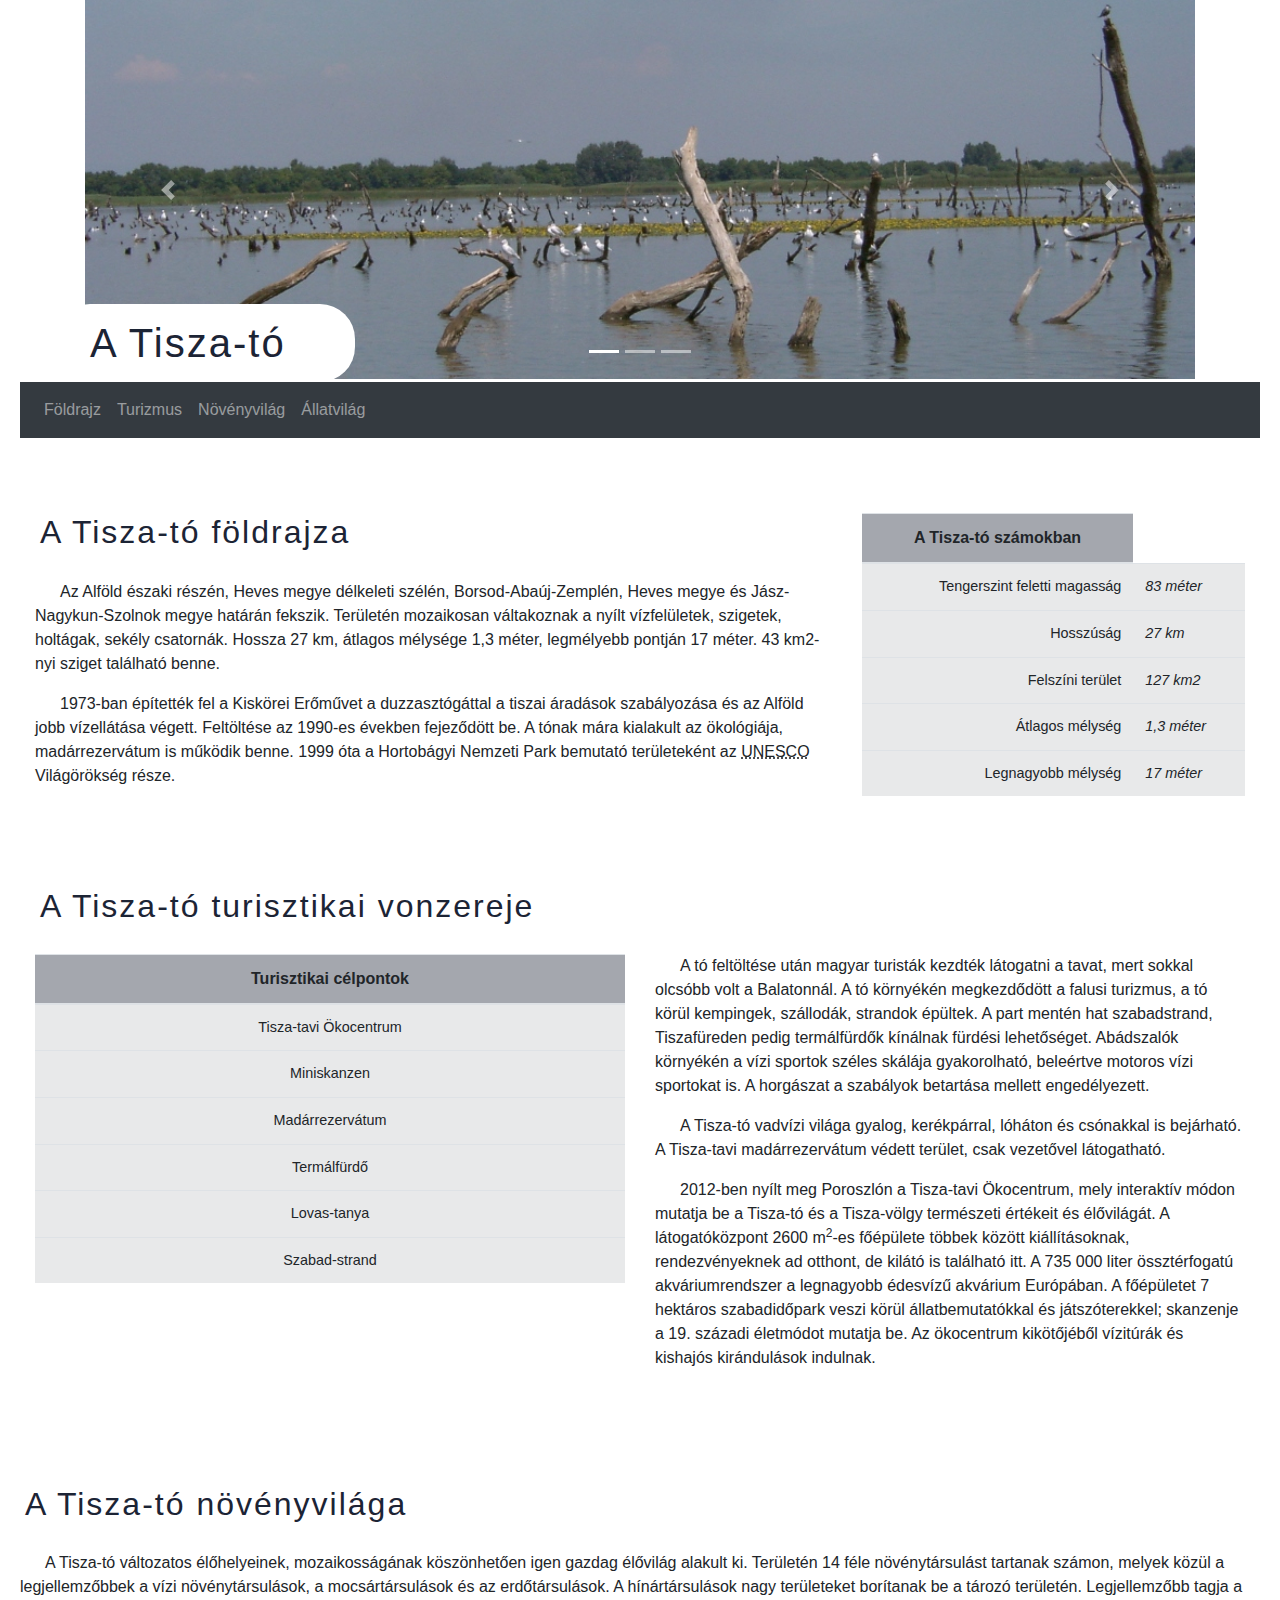
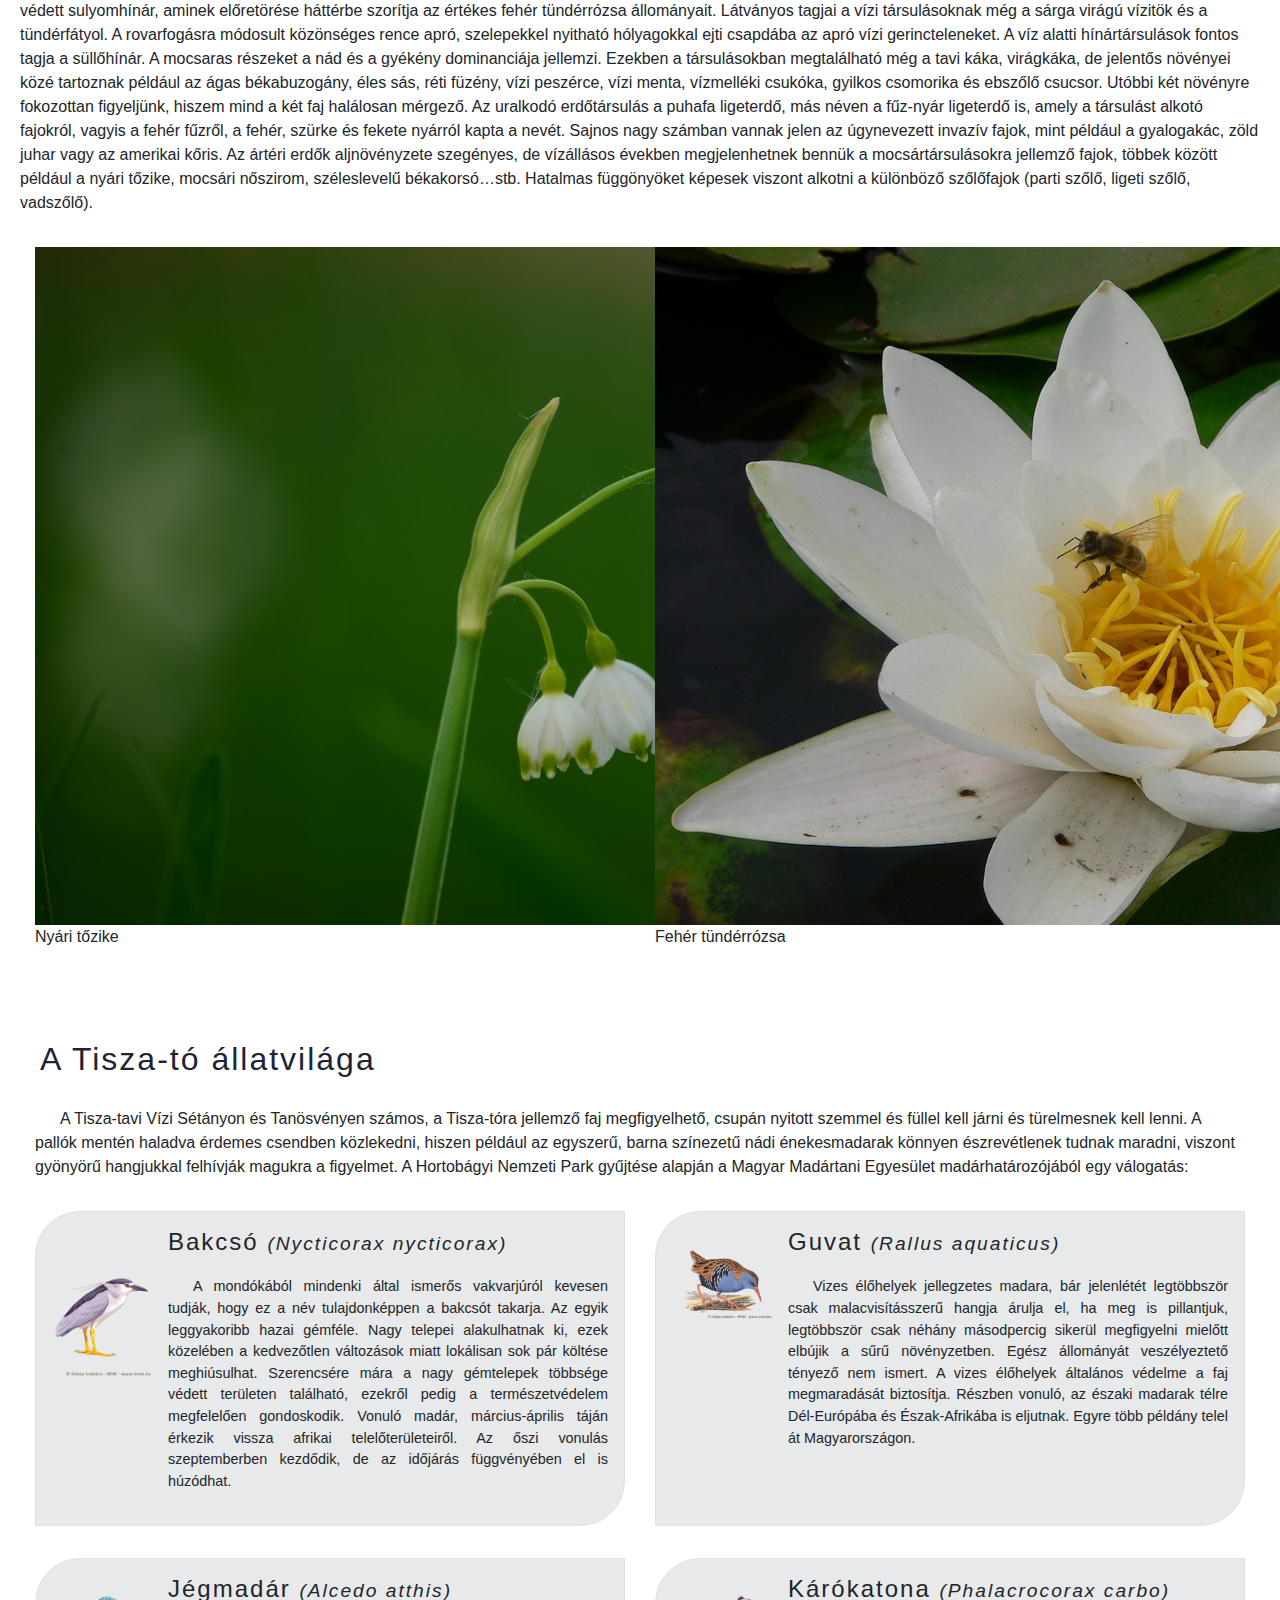
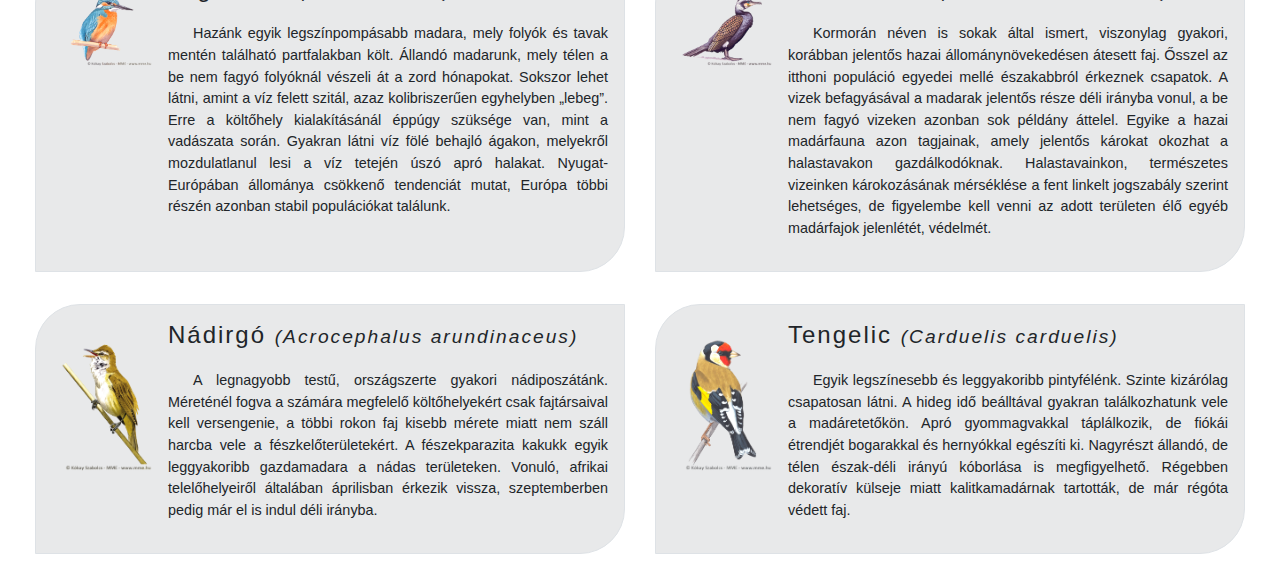
==== index.html @ bac667ed "2feladat" ====
<!DOCTYPE html>
<html lang="en">
<head>
  <meta charset="utf8">
  <meta name="viewport" content="width=device-width, initial-scale=1">
  <link rel="stylesheet" href="bootstrap.min.css">
  <link rel="stylesheet" href="tiszato.css">
  <script src="jquery.min.js"></script>
  <script src="popper.min.js"></script>
  <script src="bootstrap.min.js"></script>  
  <script src="tiszato.js"></script>
  <title>Tiszta-tó</title>
</head>
<body>

<div class="container" id="kepek">
  <div id="demo" class="carousel slide" data-ride="carousel">
    <!-- Indicators -->
    <ul class="carousel-indicators">
      <li data-target="#demo" data-slide-to="0" class="active"></li>
      <li data-target="#demo" data-slide-to="1"></li>
      <li data-target="#demo" data-slide-to="2"></li>
    </ul>      
    <!-- The slideshow -->
    <div class="carousel-inner">
      <div class="carousel-item active">
        <img src="kepek/fej1.jpg" alt="Pihenők" title="Pihenők">
      </div>
      <div class="carousel-item">
        <img src="kepek/fej2.jpg" alt="Vizisétány" title="Vizisétány">
      </div>
    </div>      
    <!-- Left and right controls -->
    <a class="carousel-control-prev" href="#demo" data-slide="prev">
      <span class="carousel-control-prev-icon"></span>
    </a>
    <a class="carousel-control-next" href="#demo" data-slide="next">
      <span class="carousel-control-next-icon"></span>
    </a>
  </div>
  <h1 class="d-none d-md-block">A Tisza-tó</h1>
</div>

<nav class="navbar navbar-expand-sm bg-dark navbar-dark sticky-top">
  <ul class="navbar-nav">
    <li class="nav-item">
      <a class="nav-link" href="#foldrajz">Földrajz</a>
    </li>
    <li class="nav-item">
      <a class="nav-link" href="#turizmus">Turizmus</a>
    </li>
    <li class="nav-item">
      <a class="nav-link" href="#novenyvilag">Növényvilág</a>
    </li> 
    <li class="nav-item">
      <a class="nav-link" href="#allatvilag">Állatvilág</a>
    </li>    
  </ul>
</nav>

<div class="container-fluid">
  <div class="row">
    <div class="col-lg-8">
      <h2 class="display-5" id="foldrajz">A Tisza-tó földrajza</h2>
      <p>Az Alföld északi részén, Heves megye délkeleti szélén, Borsod-Abaúj-Zemplén, Heves megye és Jász-Nagykun-Szolnok megye határán fekszik. Területén mozaikosan váltakoznak a nyílt vízfelületek, szigetek, holtágak, sekély csatornák. Hossza 27 km, átlagos mélysége 1,3 méter, legmélyebb pontján 17 méter. 43 km2-nyi sziget található benne.</p>
      <p>1973-ban építették fel a Kiskörei Erőművet a duzzasztógáttal a tiszai áradások szabályozása és az Alföld jobb vízellátása végett. Feltöltése az 1990-es években fejeződött be. A tónak mára kialakult az ökológiája, madárrezervátum is működik benne. 1999 óta a Hortobágyi Nemzeti Park bemutató területeként az <abbr title="Egyesült Nemzetek Nevelésügyi, Tudományos és Kulturális Szervezete">UNESCO</abbr> Világörökség része.</p>
    </div>
    <div class="col-lg-4">
      <table class="table table-hover elsotable">
        <thead>
          <tr>
            <th>A Tisza-tó számokban</th>
          </tr>
        </thead>
        <tbody>
          <tr>
            <td>Tengerszint feletti magasság</td>
            <td>83 méter</td>
          </tr>
          <tr>
            <td>Hosszúság</td>
            <td>27 km</td>
          </tr>
          <tr>
            <td>Felszíni terület</td>
            <td>127 km2</td>
          </tr>
          <tr>
            <td>Átlagos mélység</td>
            <td>1,3 méter</td>
          </tr>
          <tr>
            <td>Legnagyobb mélység</td>
            <td>17 méter</td>
          </tr>
        </tbody>
      </table>
    </div>
  </div>
  
  <h2 class="display-5" id="turizmus">A Tisza-tó turisztikai vonzereje</h2>
  <div class="row">    
    <div class="col-lg-6">
      <table class="table table-hover">
        <thead>
          <tr>
            <th>Turisztikai célpontok</th>
          </tr>
        </thead>
        <tbody class="kozep keplink">
          <tr>
            <td onclick="turizmus('okocentrum');">Tisza-tavi Ökocentrum</td>
          </tr>
          <tr>
            <td onclick="turizmus('skanzen');">Miniskanzen</td>
          </tr>
          <tr>
            <td onclick="turizmus('madarrezervatum');">Madárrezervátum</td>
          </tr>
          <tr>
            <td onclick="turizmus('termalfurdo');">Termálfürdő</td>
          </tr>
          <tr>
            <td onclick="turizmus('lovastanya');">Lovas-tanya</td>
          </tr>
          <tr>
            <td onclick="turizmus('strand');">Szabad-strand</td>
          </tr>
        </tbody>
      </table>
    </div>    
    <div class="col-lg-6">      
      <div id="turizmusszovegkeret">
        <p>A tó feltöltése után magyar turisták kezdték látogatni a tavat, mert sokkal olcsóbb volt a Balatonnál. A tó környékén megkezdődött a falusi turizmus, a tó körül kempingek, szállodák, strandok épültek. A part mentén hat szabadstrand, Tiszafüreden pedig termálfürdők kínálnak fürdési lehetőséget. Abádszalók környékén a vízi sportok széles skálája gyakorolható, beleértve motoros vízi sportokat is. A horgászat a szabályok betartása mellett engedélyezett.</p>
        <p>A Tisza-tó vadvízi világa gyalog, kerékpárral, lóháton és csónakkal is bejárható. A Tisza-tavi madárrezervátum védett terület, csak vezetővel látogatható.</p>
        <p>2012-ben nyílt meg Poroszlón a Tisza-tavi Ökocentrum, mely interaktív módon mutatja be a Tisza-tó és a Tisza-völgy természeti értékeit és élővilágát. A látogatóközpont 2600 m<sup>2</sup>-es főépülete többek között kiállításoknak, rendezvényeknek ad otthont, de kilátó is található itt. A 735 000 liter össztérfogatú akváriumrendszer a legnagyobb édesvízű akvárium Európában. A főépületet 7 hektáros szabadidőpark veszi körül állatbemutatókkal és játszóterekkel; skanzenje a 19. századi életmódot mutatja be. Az ökocentrum kikötőjéből vízitúrák és kishajós kirándulások indulnak.</p>
      </div>
      <div id="turizmuskepkeret">
        <img id="turizmuskep">
      </div>
    </div>    
  </div>
  
  
  <div class="row">
    <h2 class="display-5" id="novenyvilag">A Tisza-tó növényvilága</h2> 
    <p>A Tisza-tó változatos élőhelyeinek, mozaikosságának köszönhetően igen gazdag élővilág alakult ki. Területén 14 féle növénytársulást tartanak számon, melyek közül a legjellemzőbbek a vízi növénytársulások, a mocsártársulások és az erdőtársulások. A hínártársulások nagy területeket borítanak be a tározó területén. Legjellemzőbb tagja a védett sulyomhínár, aminek előretörése háttérbe szorítja az értékes fehér tündérrózsa állományait. Látványos tagjai a vízi társulásoknak még a sárga virágú vízitök és a tündérfátyol. A rovarfogásra módosult közönséges rence apró, szelepekkel nyitható hólyagokkal ejti csapdába az apró vízi gerincteleneket. A víz alatti hínártársulások fontos tagja a süllőhínár. A mocsaras részeket a nád és a gyékény dominanciája jellemzi. Ezekben a társulásokban megtalálható még a tavi káka, virágkáka, de jelentős növényei közé tartoznak például az ágas békabuzogány, éles sás, réti füzény, vízi peszérce, vízi menta, vízmelléki csukóka, gyilkos csomorika és ebszőlő csucsor. Utóbbi két növényre fokozottan figyeljünk, hiszem mind a két faj halálosan mérgező. Az uralkodó erdőtársulás a puhafa ligeterdő, más néven a fűz-nyár ligeterdő is, amely a társulást alkotó fajokról, vagyis a fehér fűzről, a fehér, szürke és fekete nyárról kapta a nevét. Sajnos nagy számban vannak jelen az úgynevezett invazív fajok, mint például a gyalogakác, zöld juhar vagy az amerikai kőris. Az ártéri erdők aljnövényzete szegényes, de vízállásos években megjelenhetnek bennük a mocsártársulásokra jellemző fajok, többek között például a nyári tőzike, mocsári nőszirom, széleslevelű békakorsó…stb. Hatalmas függönyöket képesek viszont alkotni a különböző szőlőfajok (parti szőlő, ligeti szőlő, vadszőlő).</p>
    <div class="col-lg-6 py-3">
      <img src="kepek/tozike.jpg" alt="Nyári tőzike" title="Nyári tőzike">
      Nyári tőzike
    </div>
    <div class="col-lg-6 py-3">
      <img src="kepek/tunderrozsa.jpg" alt="Fehér tündérrózsa" title="Fehér tündérrózsa">
      Fehér tündérrózsa
    </div>    
  </div>


  <h2 class="display-5" id="allatvilag">A Tisza-tó állatvilága</h2>
  <p>A Tisza-tavi Vízi Sétányon és Tanösvényen számos, a Tisza-tóra jellemző faj megfigyelhető, csupán nyitott szemmel és füllel kell járni és türelmesnek kell lenni. A pallók mentén haladva érdemes csendben közlekedni, hiszen például az egyszerű, barna színezetű nádi énekesmadarak könnyen észrevétlenek tudnak maradni, viszont gyönyörű hangjukkal felhívják magukra a figyelmet. A Hortobágyi Nemzeti Park gyűjtése alapján a Magyar Madártani Egyesület madárhatározójából egy válogatás:</p>
  <div class="row">

    <div class="col-lg-6 py-3">
      <div class="media border p-3 h-100">
        <img src="kepek/bakcso.png" alt="Bakcsó" title="Bakcsó" class="mr-3 mt-3 madarkep">
        <div class="media-body">
          <h4>Bakcsó <small><i>(Nycticorax nycticorax)</i></small></h4>
          <p>A mondókából mindenki által ismerős vakvarjúról kevesen tudják, hogy ez a név tulajdonképpen a bakcsót takarja.  Az egyik leggyakoribb hazai gémféle. Nagy telepei alakulhatnak ki, ezek közelében a kedvezőtlen változások miatt lokálisan sok pár költése meghiúsulhat. Szerencsére mára a nagy gémtelepek többsége védett területen található, ezekről pedig a természetvédelem megfelelően gondoskodik. Vonuló madár, március-április táján érkezik vissza afrikai telelőterületeiről. Az őszi vonulás szeptemberben kezdődik, de az időjárás függvényében el is húzódhat.</p>
         </div>
      </div>
    </div>

    <div class="col-lg-6 py-3">
     <div class="media border p-3 h-100">
       <img src="kepek/guvat.png" alt="Guvat" title="Guvat" class="mr-3 mt-3 madarkep">
       <div class="media-body">
         <h4>Guvat <small><i>(Rallus aquaticus)</i></small></h4>
         <p>Vizes élőhelyek jellegzetes madara, bár jelenlétét legtöbbször csak malacvisításszerű hangja árulja el, ha meg is pillantjuk, legtöbbször csak néhány másodpercig sikerül megfigyelni mielőtt elbújik a sűrű növényzetben. Egész állományát veszélyeztető tényező nem ismert. A vizes élőhelyek általános védelme a faj megmaradását biztosítja. Részben vonuló, az északi madarak télre Dél-Európába és Észak-Afrikába is eljutnak. Egyre több példány telel át Magyarországon.</p>
        </div>
     </div>
   </div>

   <div class="col-lg-6 py-3">
    <div class="media border p-3 h-100">
      <img src="kepek/jegmadar.png" alt="Jégmadár" title="Jégmadár" class="mr-3 mt-3 madarkep">
      <div class="media-body">
        <h4>Jégmadár <small><i>(Alcedo atthis)</i></small></h4>
        <p>Hazánk egyik legszínpompásabb madara, mely folyók és tavak mentén található partfalakban költ. Állandó madarunk, mely télen a be nem fagyó folyóknál vészeli át a zord hónapokat. Sokszor lehet látni, amint a víz felett szitál, azaz kolibriszerűen egyhelyben „lebeg”. Erre a költőhely kialakításánál éppúgy szüksége van, mint a vadászata során. Gyakran látni víz fölé behajló ágakon, melyekről mozdulatlanul lesi a víz tetején úszó apró halakat. Nyugat-Európában állománya csökkenő tendenciát mutat, Európa többi részén azonban stabil populációkat találunk.</p>
       </div>
    </div>
  </div>
  
  <div class="col-lg-6 py-3">
    <div class="media border p-3 h-100">
      <img src="kepek/karokatona.png" alt="Kárókatona" title="Kárókatona" class="mr-3 mt-3 madarkep">
      <div class="media-body">
        <h4>Kárókatona <small><i>(Phalacrocorax carbo)</i></small></h4>
        <p>Kormorán néven is sokak által ismert, viszonylag gyakori, korábban jelentős hazai állománynövekedésen átesett faj. Ősszel az itthoni populáció egyedei mellé északabbról érkeznek csapatok. A vizek befagyásával a madarak jelentős része déli irányba vonul, a be nem fagyó vizeken azonban sok példány áttelel. Egyike a hazai madárfauna azon tagjainak, amely jelentős károkat okozhat a halastavakon gazdálkodóknak. Halastavainkon, természetes vizeinken károkozásának mérséklése a fent linkelt jogszabály szerint lehetséges, de figyelembe kell venni az adott területen élő egyéb madárfajok jelenlétét, védelmét.</p>
       </div>
    </div>
  </div>
  
  <div class="col-lg-6 py-3">
    <div class="media border p-3 h-100">
      <img src="kepek/nadirigo.png" alt="Nádirigó" title="Nádirigó" class="mr-3 mt-3 madarkep">
      <div class="media-body">
        <h4>Nádirgó <small><i>(Acrocephalus arundinaceus)</i></small></h4>
        <p>A legnagyobb testű, országszerte gyakori nádiposzátánk. Méreténél fogva a számára megfelelő költőhelyekért csak fajtársaival kell versengenie, a többi rokon faj kisebb mérete miatt nem száll harcba vele a fészkelőterületekért. A fészekparazita kakukk egyik leggyakoribb gazdamadara a nádas területeken. Vonuló, afrikai telelőhelyeiről általában áprilisban érkezik vissza, szeptemberben pedig már el is indul déli irányba.</p>
       </div>
    </div>
  </div>
  
  <div class="col-lg-6 py-3">
    <div class="media border p-3 h-100">
      <img src="kepek/tengelic.png" alt="Tengelic" title="Tengelic" class="mr-3 mt-3 madarkep">
      <div class="media-body">
        <h4>Tengelic <small><i>(Carduelis carduelis)</i></small></h4>
        <p>Egyik legszínesebb és leggyakoribb pintyfélénk. Szinte kizárólag csapatosan látni. A hideg idő beálltával gyakran találkozhatunk vele a madáretetőkön. Apró gyommagvakkal táplálkozik, de fiókái étrendjét bogarakkal és hernyókkal egészíti ki. Nagyrészt állandó, de télen észak-déli irányú kóborlása is megfigyelhető. Régebben dekoratív külseje miatt kalitkamadárnak tartották, de már régóta védett faj.</p>
       </div>
    </div>
  </div>  
  </div>
</div>
</body>
</html>

<!-- https://hu.wikipedia.org/wiki/Magyarország_világörökségi_helyszínei -->
---- tiszato.css ----
body{
    margin: 0px 20px;
}

h1{
    position: relative;
    top: -75px;
    left: -30px;
    color: rgb(28, 36, 53);
    padding: 15px 35px;
    background-color: white;
    width:300px;
    border-radius: 35px;
    margin-bottom: -75px;
}

p{
    text-indent: 25px;
}

h2{
    padding: 75px 5px 20px;
    color: rgb(28, 36, 53);
}

h1, h2, h3, h4 {
    letter-spacing: 2px;
}

.carousel-inner img {
    width: 100%;
    height: 90%;
}

th{
    text-align: center;
}
td{
    font-style: italic;
    font-size: 90%;
}
td:first-child{
    text-align: right;
    font-weight: lighter;
    font-style: normal;
}

.elsotable{
    margin-top: 75px;
}

thead{
    background-color: rgba(28, 36, 53, 0.4);
}

tbody{
    background-color: rgba(28, 36, 53, 0.1);
}

.kozep tr td{
    text-align: center;
}

.media p{
    font-size: 90%;
    text-align: justify;
    margin-top: 20px;
}

.madarkep{
    width: 100px;
    vertical-align: bottom;
    cursor: pointer;
}

small {
    white-space: pre;
}

.media{
    background-color: rgba(28, 36, 53, 0.1);
    border: 3px solid rgba(28, 36, 53, 0.4);
    border-radius: 45px 0px;
}

.novenykep{
    font-style: italic;
}

.novenykep img{
    width: 100%;
    max-width: 500px;
    padding: 20px;
    background-color: rgba(28, 36, 53, 0.1);
    border: 3px solid rgba(28, 36, 53, 0.2);
    border-radius: 10px;
}

.keplink{
    cursor: pointer;
}

#turizmuskep{
    width: 80%;
    height: 80%;
    margin: 0px auto;  
}
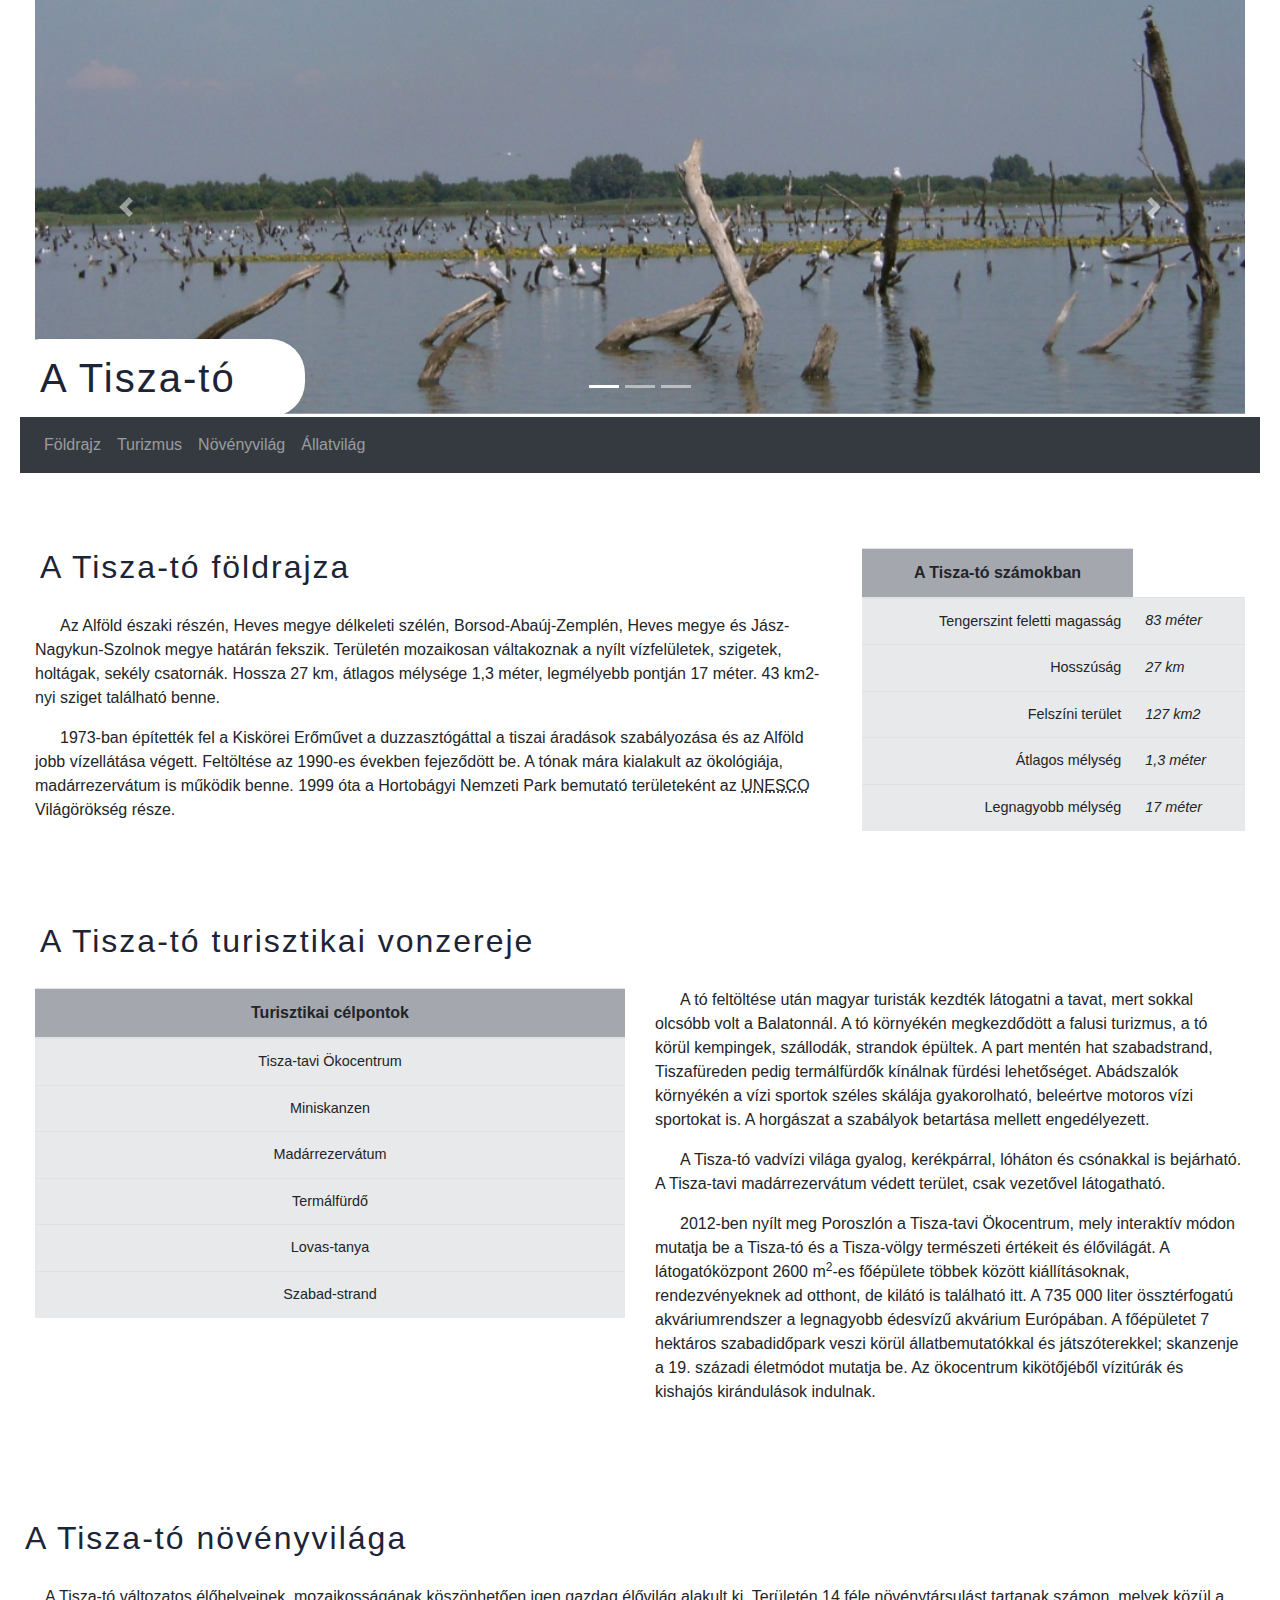
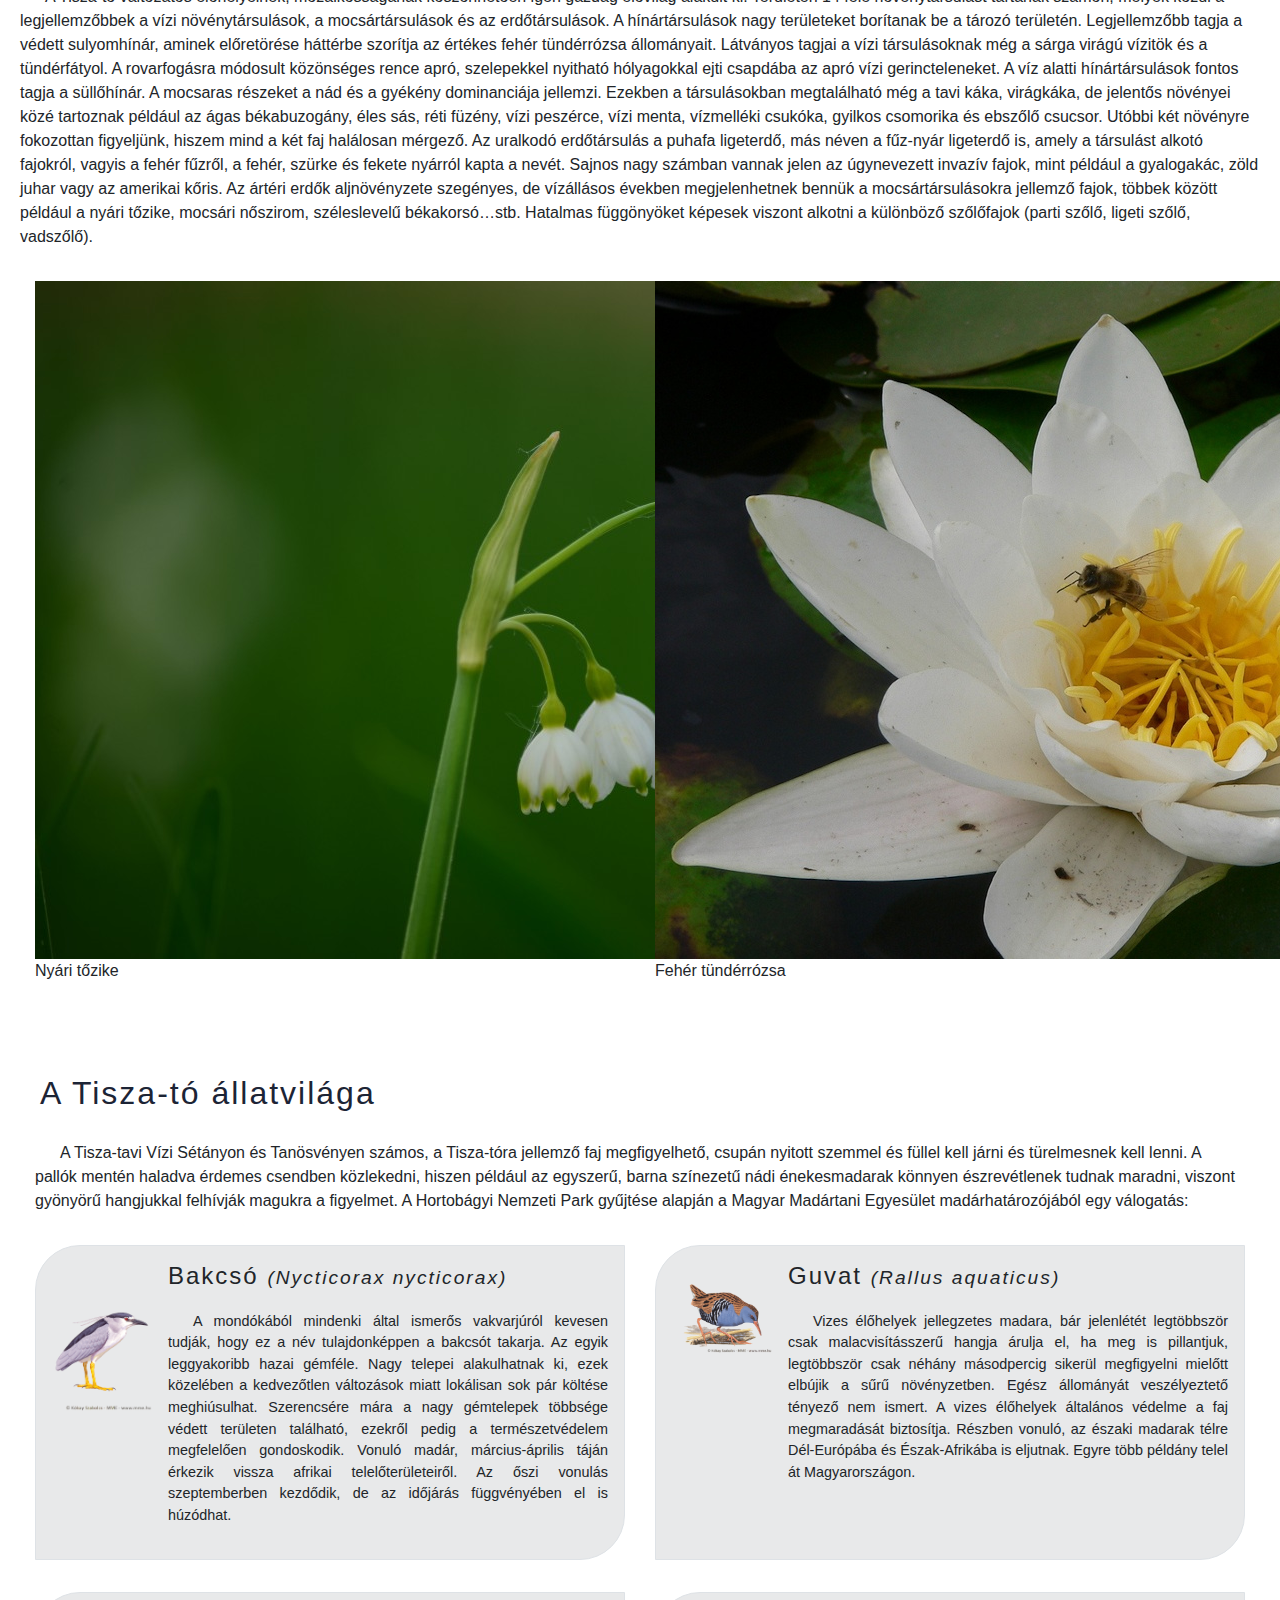
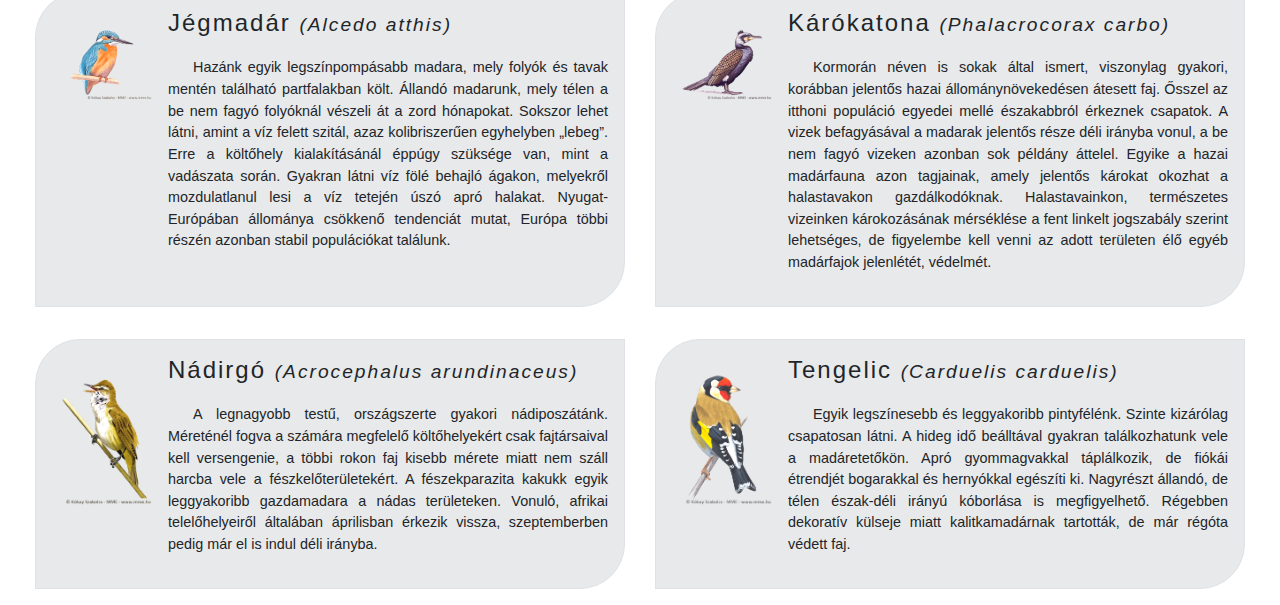
==== commit 97012be4: "4feladat" ====
--- a/index.html
+++ b/index.html
@@ -13,7 +13,7 @@
 </head>
 <body>
 
-<div class="container" id="kepek">
+<div class="container-fluid" id="kepek">
   <div id="demo" class="carousel slide" data-ride="carousel">
     <!-- Indicators -->
     <ul class="carousel-indicators">
@@ -29,6 +29,9 @@
       <div class="carousel-item">
         <img src="kepek/fej2.jpg" alt="Vizisétány" title="Vizisétány">
       </div>
+      <div class="carousel-item">
+        <img src="kepek/fej3.jpg" alt="Tavirózsák" title="Tavirózsák">
+      </div>
     </div>      
     <!-- Left and right controls -->
     <a class="carousel-control-prev" href="#demo" data-slide="prev">
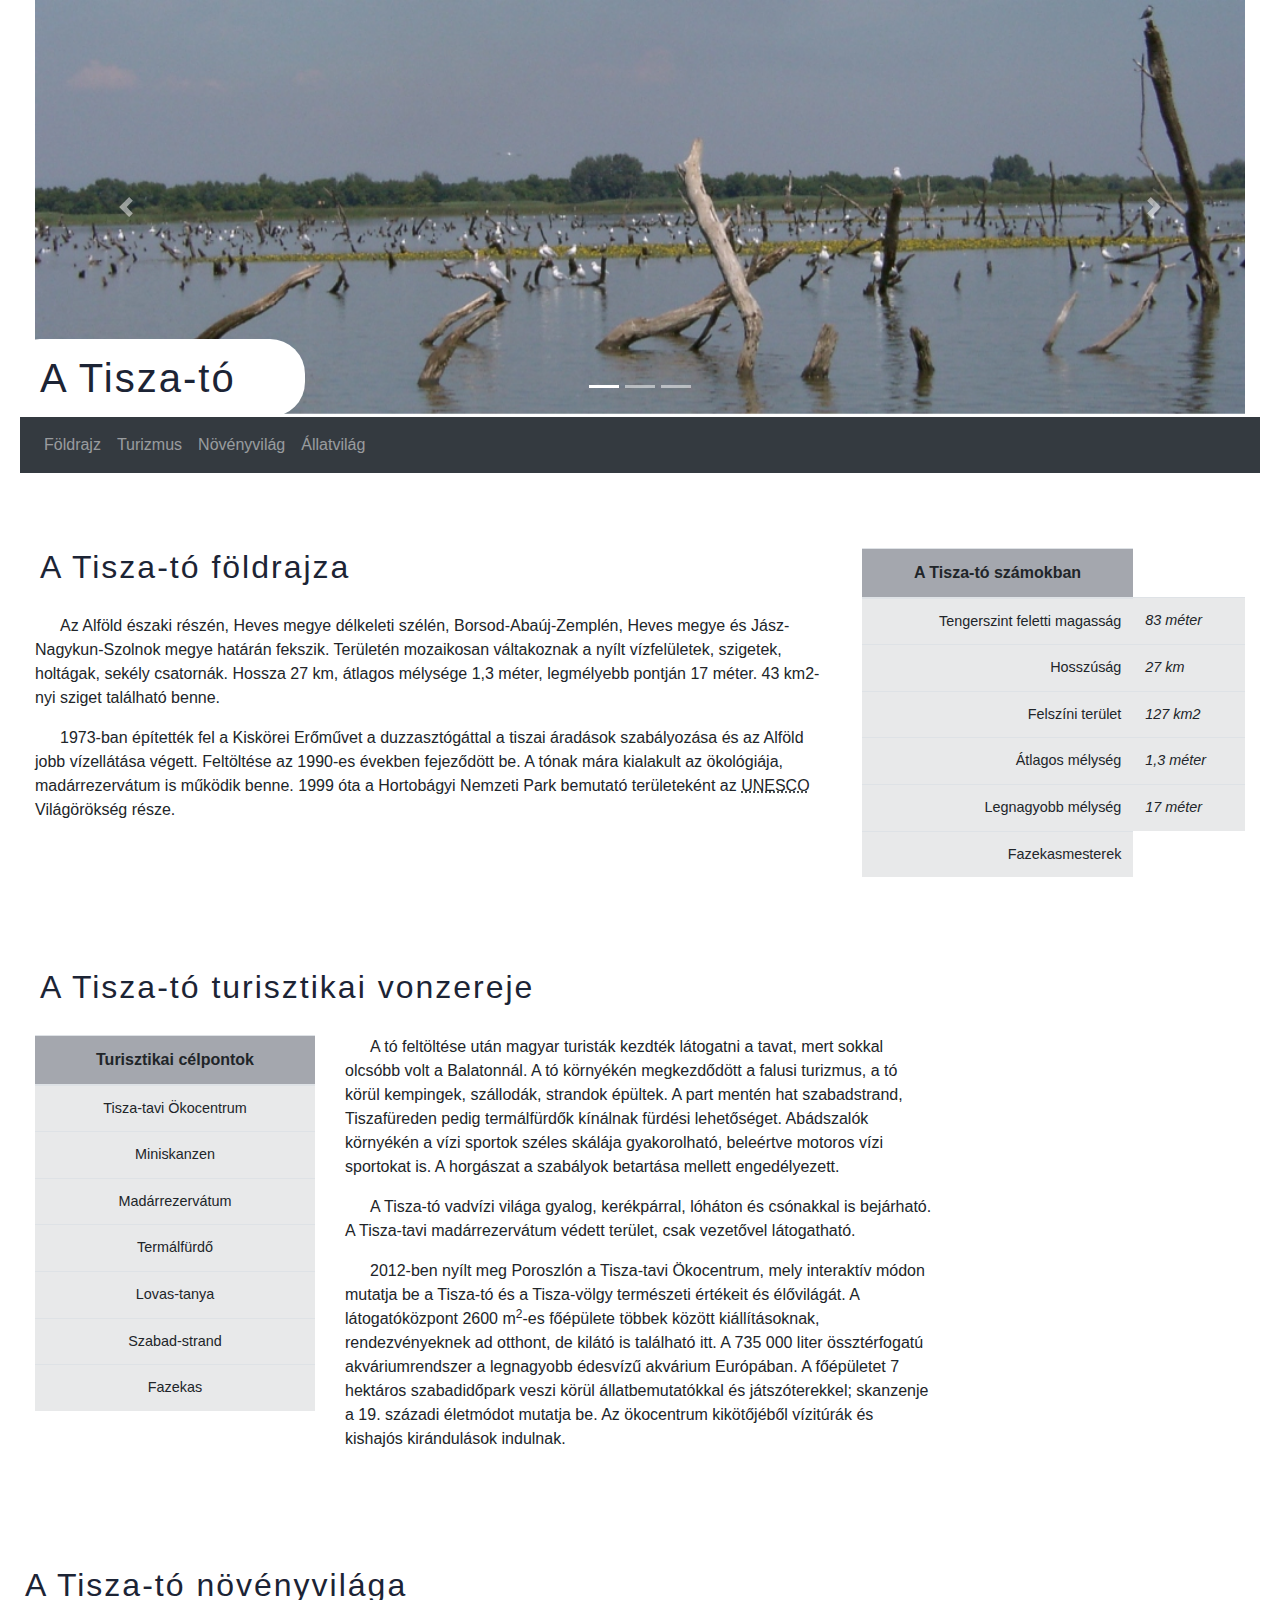
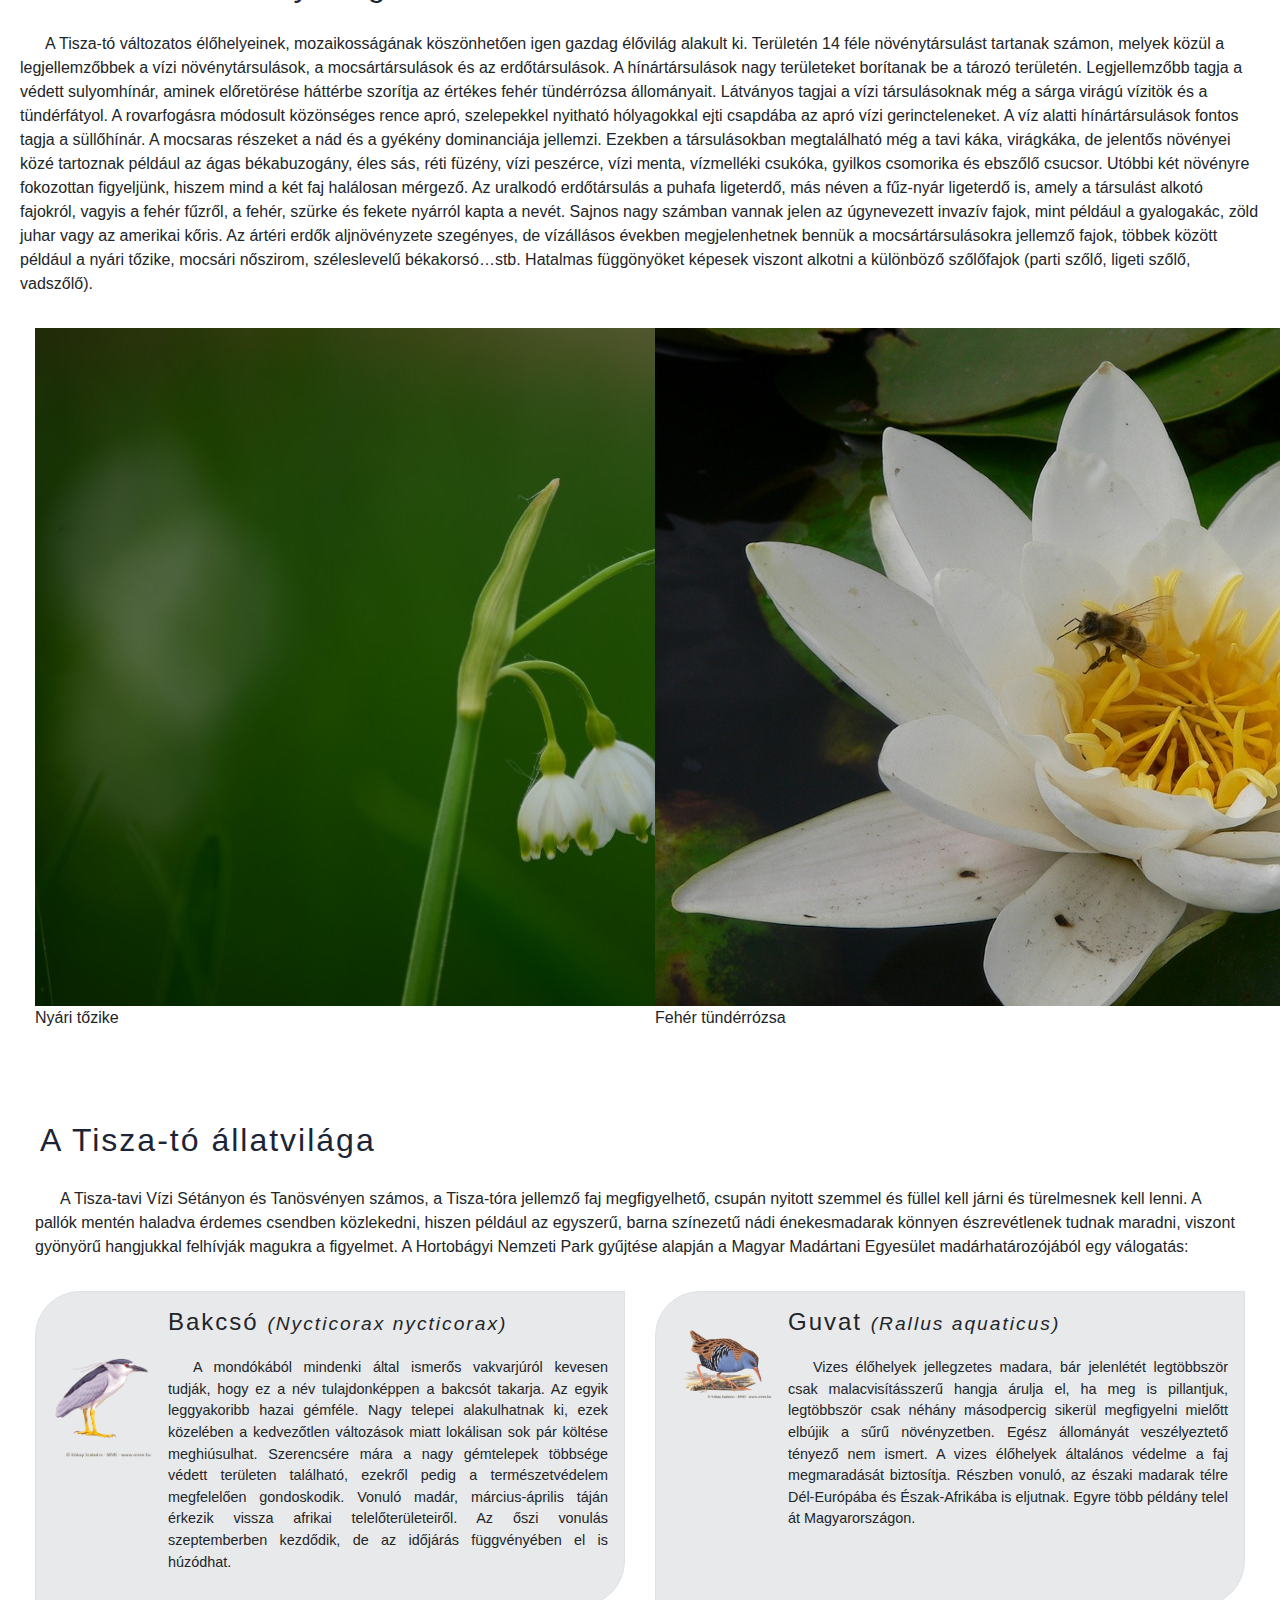
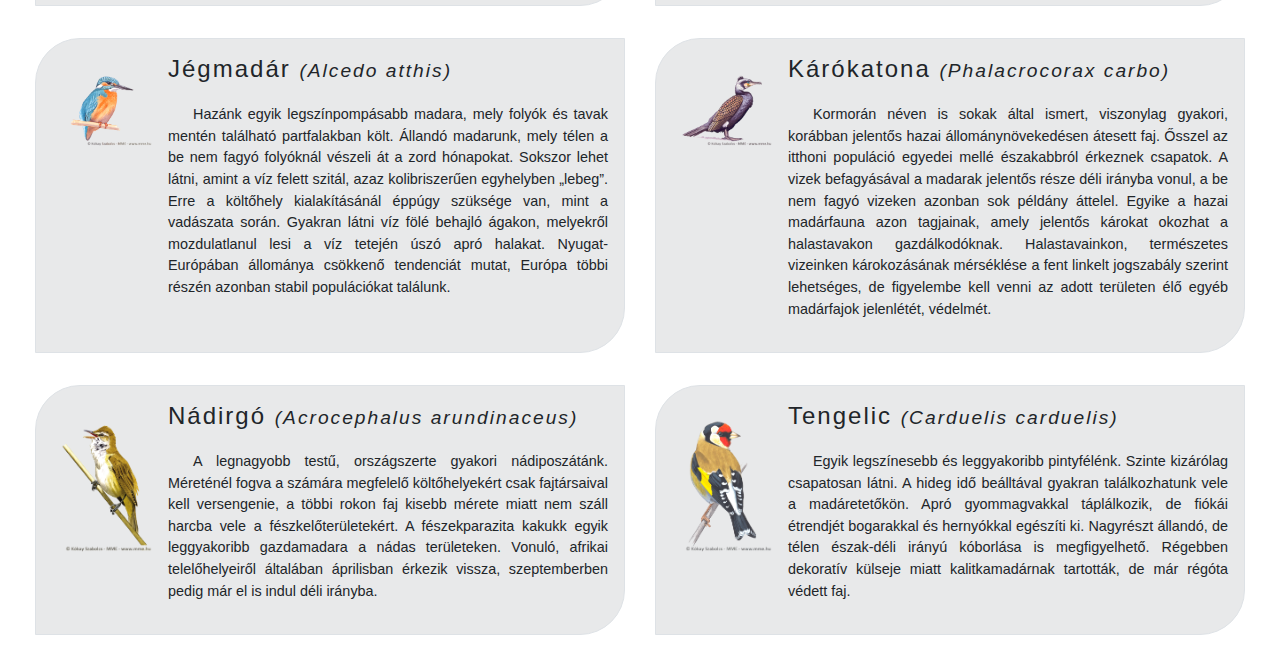
==== commit 9e6bf138: "6feladat a,b" ====
--- a/index.html
+++ b/index.html
@@ -96,6 +96,9 @@
             <td>Legnagyobb mélység</td>
             <td>17 méter</td>
           </tr>
+          <tr>
+            <td>Fazekasmesterek</td>
+          </tr>
         </tbody>
       </table>
     </div>
@@ -103,7 +106,7 @@
   
   <h2 class="display-5" id="turizmus">A Tisza-tó turisztikai vonzereje</h2>
   <div class="row">    
-    <div class="col-lg-6">
+    <div class="col-lg-3 py-9">
       <table class="table table-hover">
         <thead>
           <tr>
@@ -128,6 +131,9 @@
           </tr>
           <tr>
             <td onclick="turizmus('strand');">Szabad-strand</td>
+          </tr>
+          <tr>
+            <td onclick="turizmus('fazekas');">Fazekas</td>
           </tr>
         </tbody>
       </table>
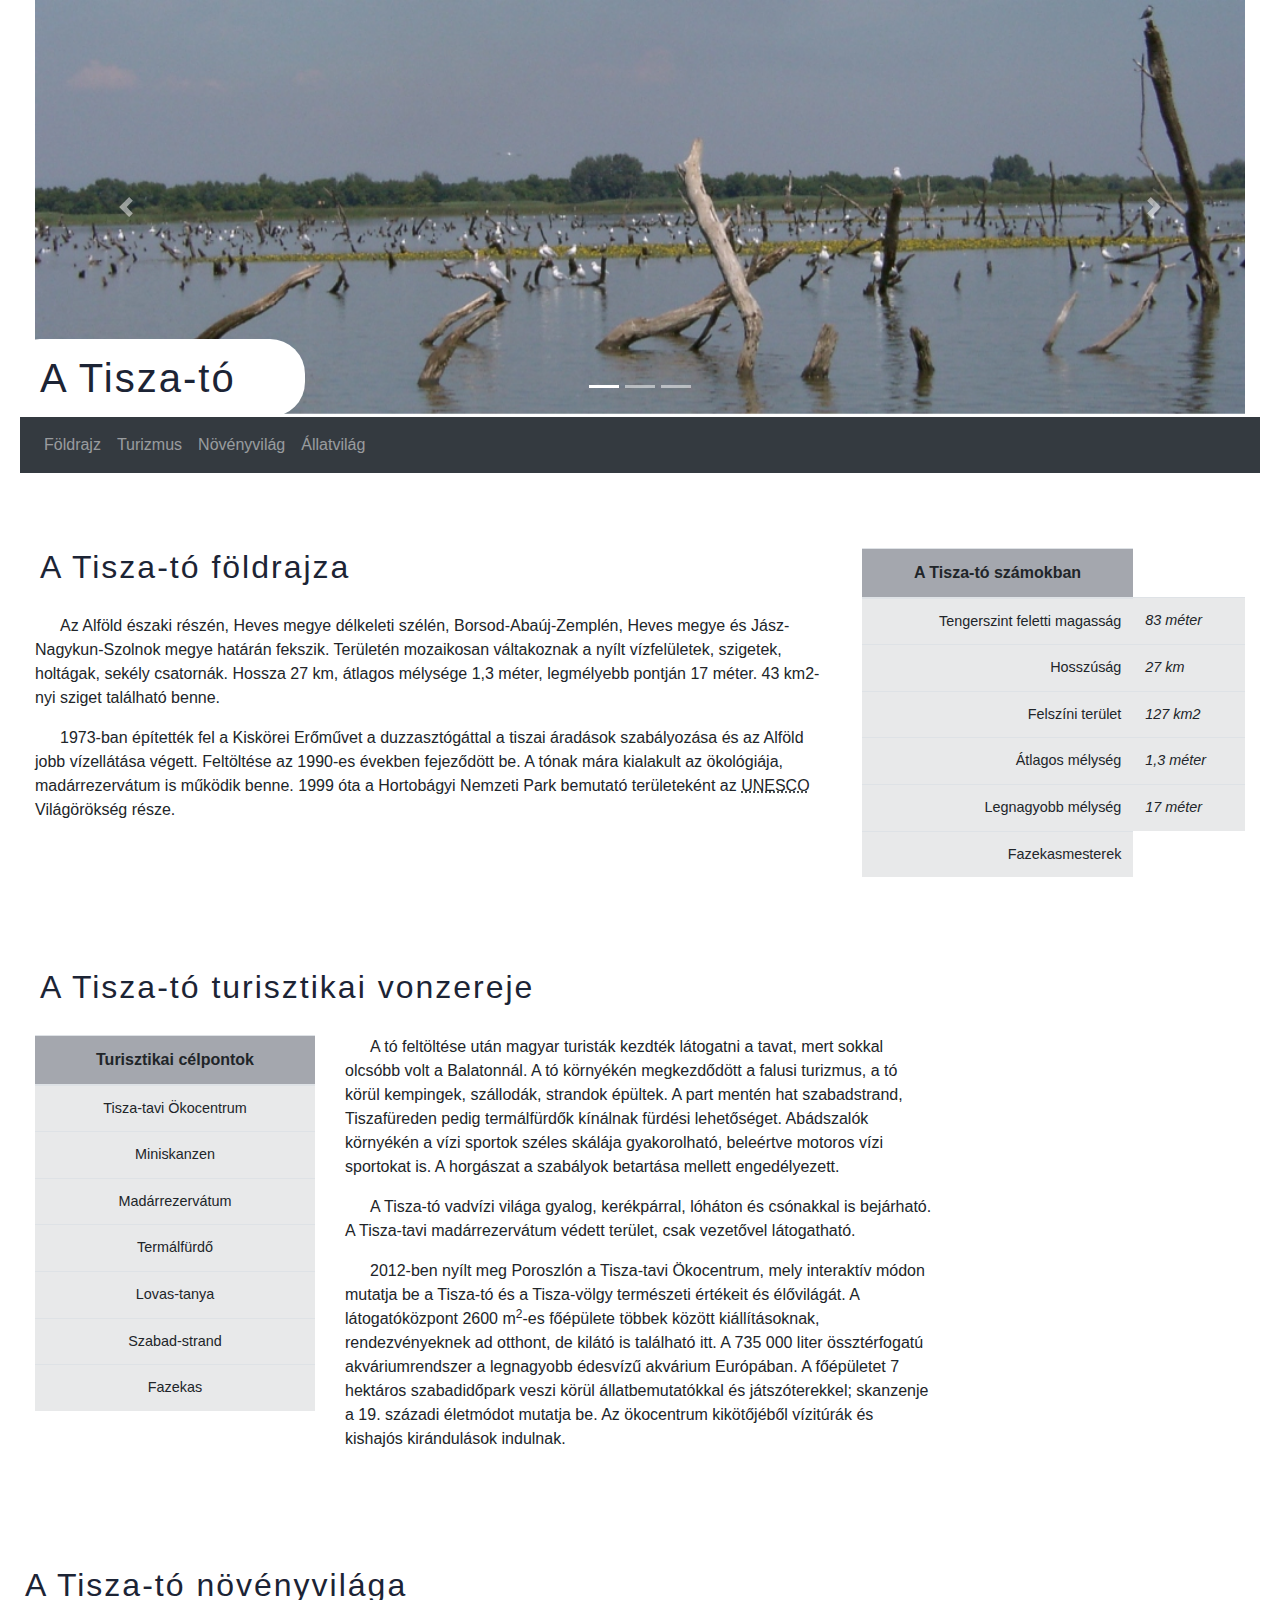
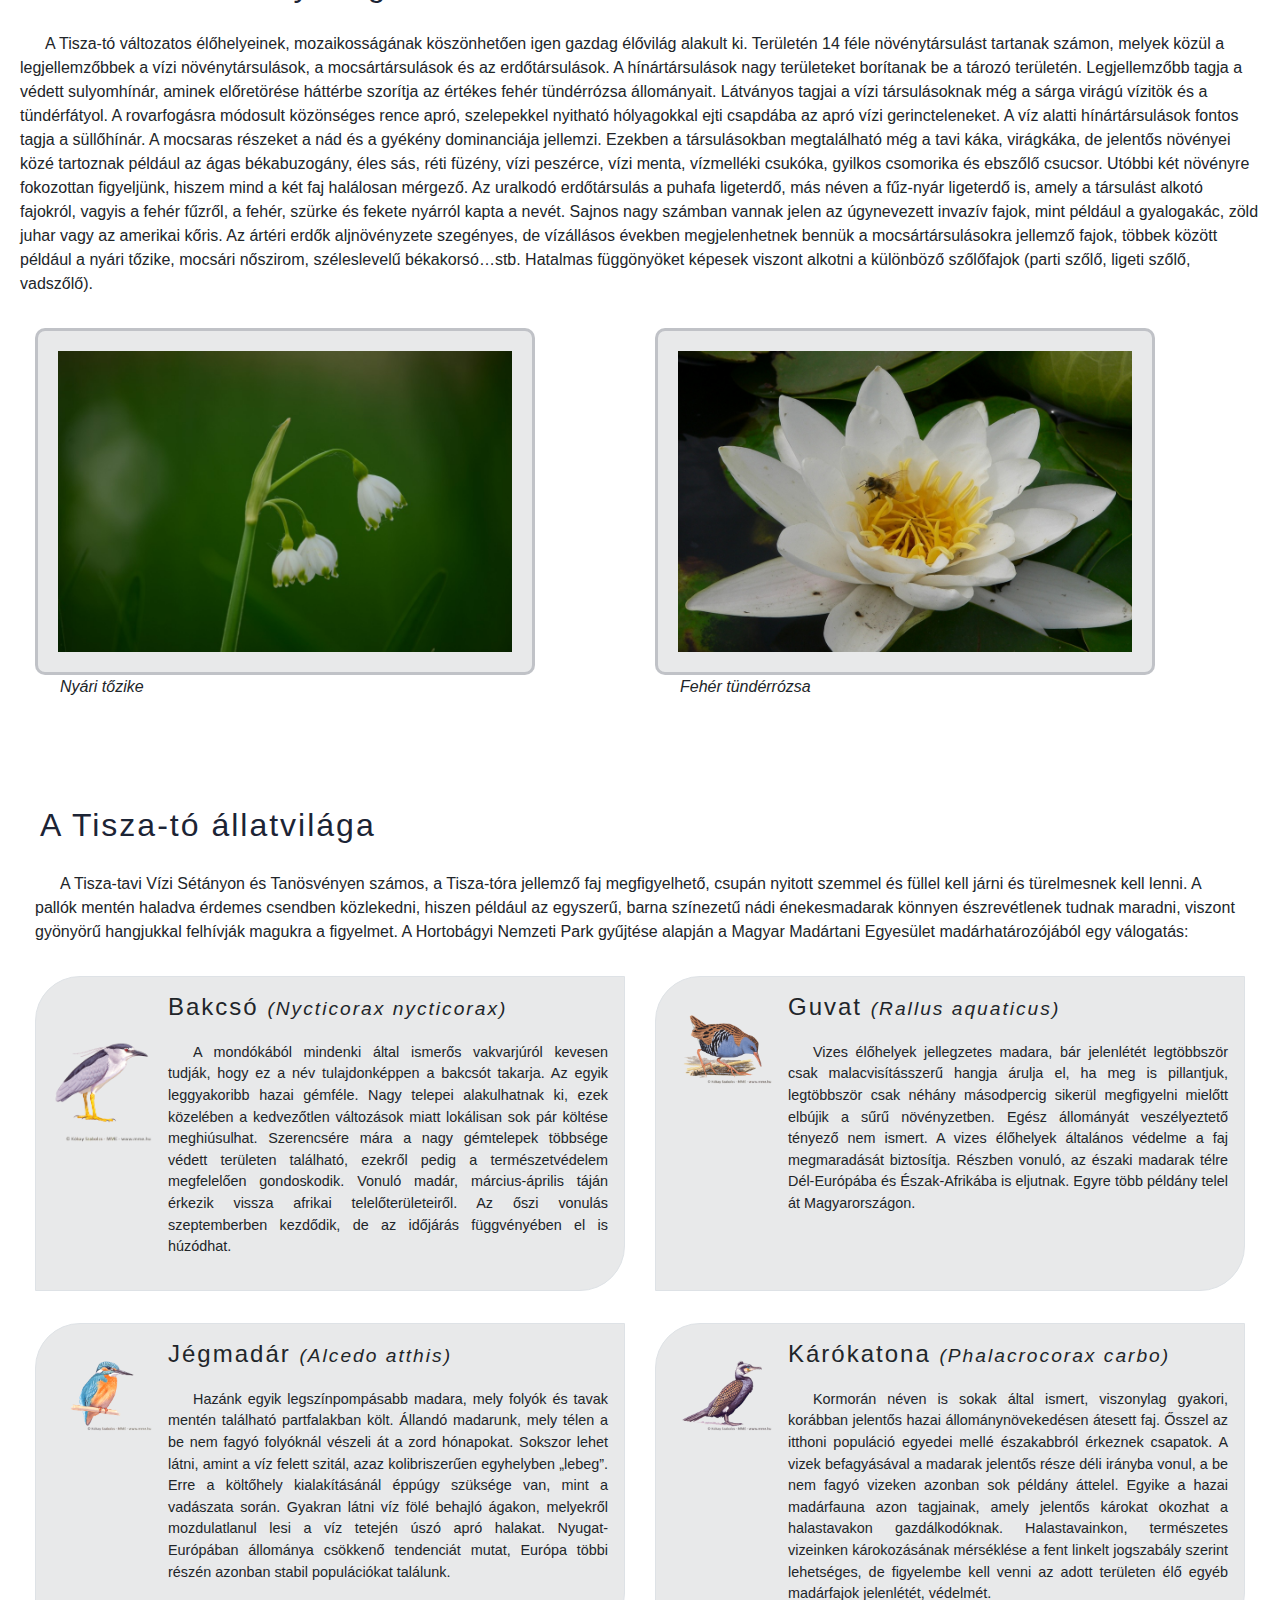
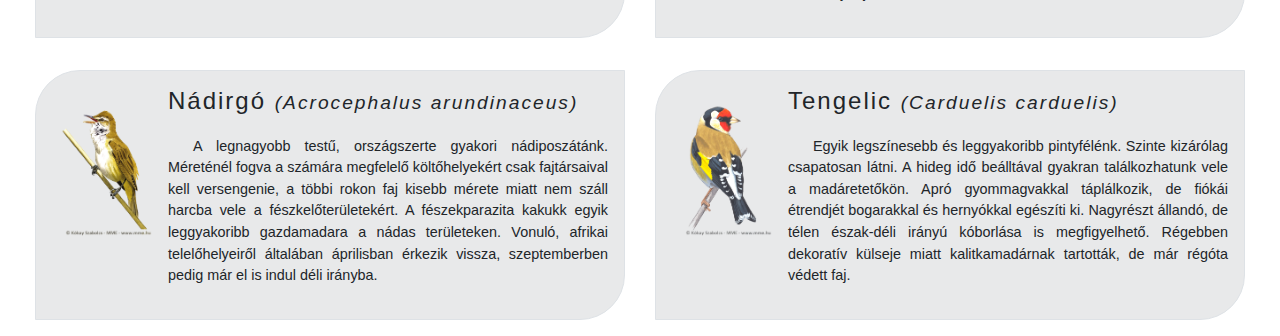
==== commit 1b4bf88d: "7feladat a,b" ====
--- a/index.html
+++ b/index.html
@@ -154,13 +154,13 @@
   <div class="row">
     <h2 class="display-5" id="novenyvilag">A Tisza-tó növényvilága</h2> 
     <p>A Tisza-tó változatos élőhelyeinek, mozaikosságának köszönhetően igen gazdag élővilág alakult ki. Területén 14 féle növénytársulást tartanak számon, melyek közül a legjellemzőbbek a vízi növénytársulások, a mocsártársulások és az erdőtársulások. A hínártársulások nagy területeket borítanak be a tározó területén. Legjellemzőbb tagja a védett sulyomhínár, aminek előretörése háttérbe szorítja az értékes fehér tündérrózsa állományait. Látványos tagjai a vízi társulásoknak még a sárga virágú vízitök és a tündérfátyol. A rovarfogásra módosult közönséges rence apró, szelepekkel nyitható hólyagokkal ejti csapdába az apró vízi gerincteleneket. A víz alatti hínártársulások fontos tagja a süllőhínár. A mocsaras részeket a nád és a gyékény dominanciája jellemzi. Ezekben a társulásokban megtalálható még a tavi káka, virágkáka, de jelentős növényei közé tartoznak például az ágas békabuzogány, éles sás, réti füzény, vízi peszérce, vízi menta, vízmelléki csukóka, gyilkos csomorika és ebszőlő csucsor. Utóbbi két növényre fokozottan figyeljünk, hiszem mind a két faj halálosan mérgező. Az uralkodó erdőtársulás a puhafa ligeterdő, más néven a fűz-nyár ligeterdő is, amely a társulást alkotó fajokról, vagyis a fehér fűzről, a fehér, szürke és fekete nyárról kapta a nevét. Sajnos nagy számban vannak jelen az úgynevezett invazív fajok, mint például a gyalogakác, zöld juhar vagy az amerikai kőris. Az ártéri erdők aljnövényzete szegényes, de vízállásos években megjelenhetnek bennük a mocsártársulásokra jellemző fajok, többek között például a nyári tőzike, mocsári nőszirom, széleslevelű békakorsó…stb. Hatalmas függönyöket képesek viszont alkotni a különböző szőlőfajok (parti szőlő, ligeti szőlő, vadszőlő).</p>
-    <div class="col-lg-6 py-3">
+    <div class="col-lg-6 py-3 novenykep">
       <img src="kepek/tozike.jpg" alt="Nyári tőzike" title="Nyári tőzike">
-      Nyári tőzike
-    </div>
-    <div class="col-lg-6 py-3">
+      <p>Nyári tőzike</p>
+    </div>
+    <div class="col-lg-6 py-3 novenykep">
       <img src="kepek/tunderrozsa.jpg" alt="Fehér tündérrózsa" title="Fehér tündérrózsa">
-      Fehér tündérrózsa
+      <p>Fehér tündérrózsa</p>
     </div>    
   </div>
 
